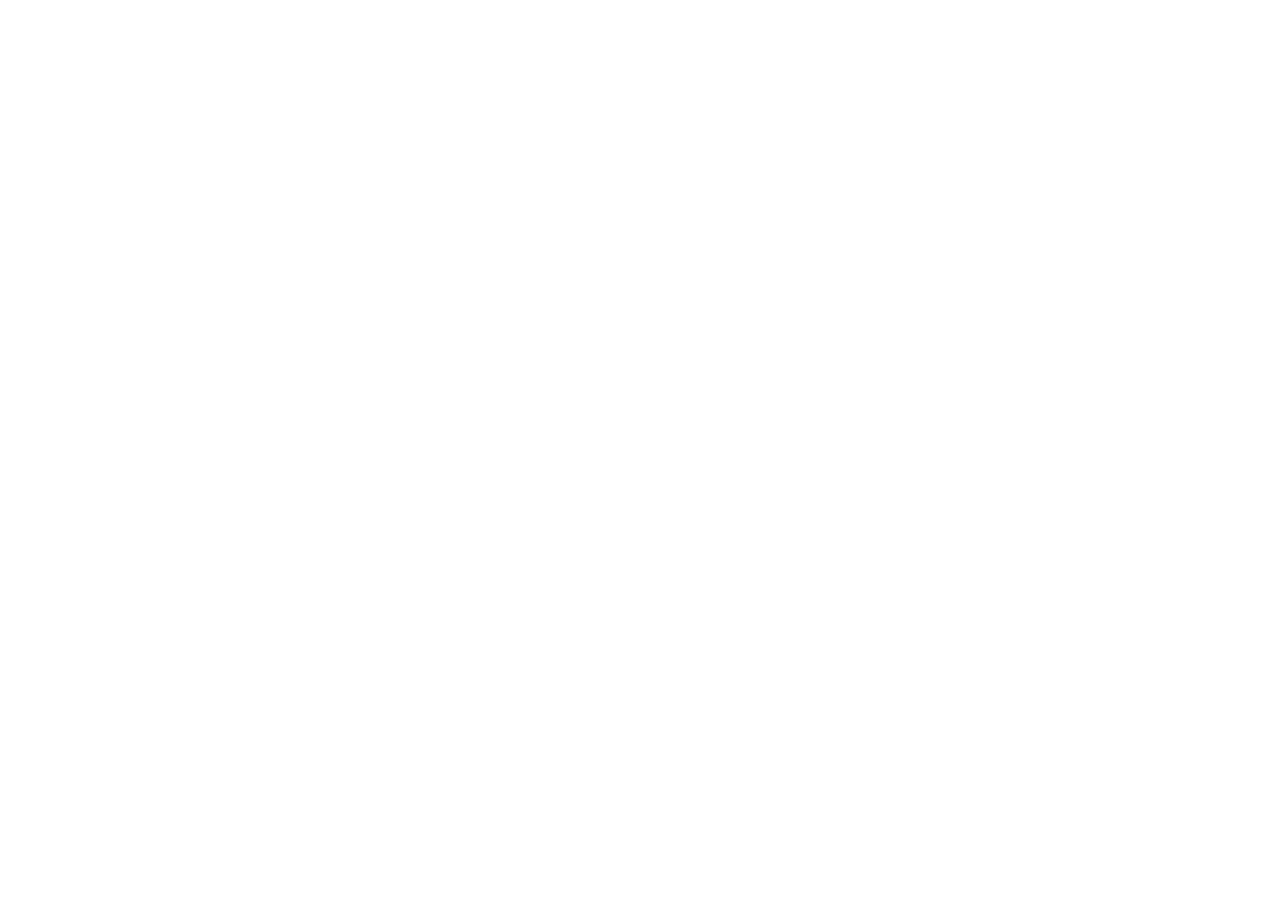
==== formulario/html_css/index.html @ 52dc6bea "Correccion de nombres de documento" ====
<!DOCTYPE html>
<html lang="en">
    <head>
        <meta charset="UTF-8">
        <meta http-equiv="X-UA-Compatible" content="IE=edge">
        <meta name="viewport" content="width=device-width, initial-scale=1.0">
        <title>FORM HTML</title>
        <link rel="stylesheet" href="style.css">
        <link rel="preconnect" href="https://fonts.googleapis.com">
        <link rel="preconnect" href="https://fonts.gstatic.com" crossorigin>
        <link href="https://fonts.googleapis.com/css2?family=Merriweather:ital,wght@0,300;0,400;0,700;0,900;1,300;1,400;1,700;1,900&family=Roboto:ital,wght@0,100;0,300;0,400;0,500;0,700;0,900;1,100;1,300;1,400;1,500;1,700;1,900&display=swap" rel="stylesheet">

        <title>HTML-CSS</title>
    </head>
    <body>
        
    </body>
</html>
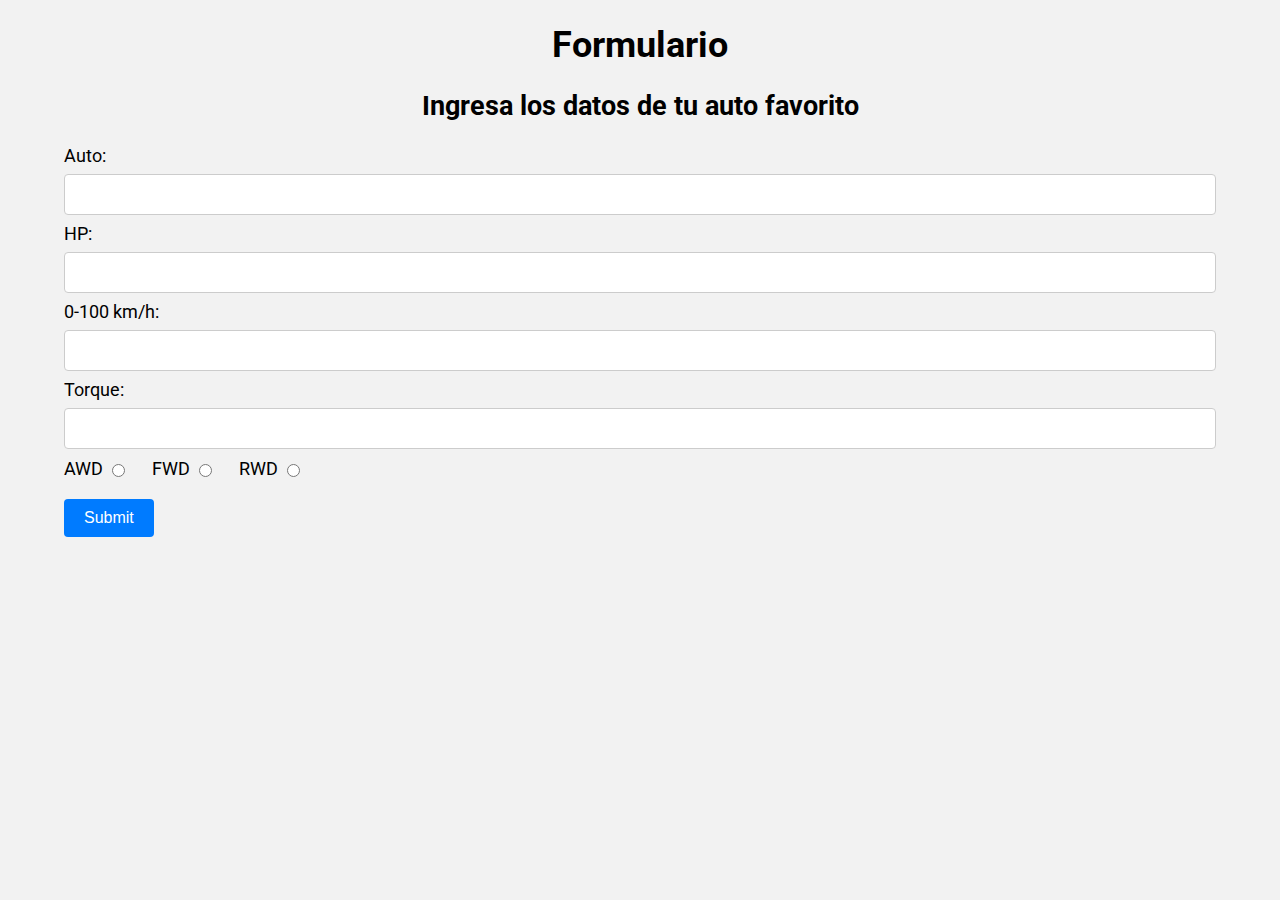
==== commit 2e3f068d: "Finalizado Listado y Formulario HTML CSS puro" ====
--- a/formulario/html_css/index.html
+++ b/formulario/html_css/index.html
@@ -5,14 +5,46 @@
         <meta http-equiv="X-UA-Compatible" content="IE=edge">
         <meta name="viewport" content="width=device-width, initial-scale=1.0">
         <title>FORM HTML</title>
-        <link rel="stylesheet" href="style.css">
+        <link rel="stylesheet" href="form_style.css">
         <link rel="preconnect" href="https://fonts.googleapis.com">
         <link rel="preconnect" href="https://fonts.gstatic.com" crossorigin>
         <link href="https://fonts.googleapis.com/css2?family=Merriweather:ital,wght@0,300;0,400;0,700;0,900;1,300;1,400;1,700;1,900&family=Roboto:ital,wght@0,100;0,300;0,400;0,500;0,700;0,900;1,100;1,300;1,400;1,500;1,700;1,900&display=swap" rel="stylesheet">
 
-        <title>HTML-CSS</title>
     </head>
     <body>
-        
+        <h1>Formulario</h1>
+        <h2>Ingresa los datos de tu auto favorito</h2>
+        <div class="form-container">
+        <form>
+            <label for="car_name">Auto:</label><br>
+            <input type="text" id="car_name" name="car_name"><br>
+            <label for="car_hp">HP:</label><br>
+            <input type="text" id="car_hp" name="car_hp"><br>
+            <label for="car_speed">0-100 km/h:</label><br>
+            <input type="text" id="car_speed" name="car_speed"><br>
+            <label for="car_torque">Torque:</label><br>
+            <input type="text" id="car_torque" name="car_torque"><br>
+
+            <div></div>
+
+            <div class="radio-container">
+                <label for="awd">AWD</label>
+                <input type="radio" id="awd" name="traccion" value="AWD">
+            </div>
+            <div class="radio-container">
+                <label for="fwd">FWD</label>
+                <input type="radio" id="fwd" name="traccion" value="FWD">
+            </div>
+            <div class="radio-container">
+                <label for="rwd">RWD</label>
+                <input type="radio" id="rwd" name="traccion" value="RWD">
+            </div>
+            
+
+            <div></div>
+
+            <input type="submit" value="Submit" class="submit-button">
+          </form>
+        </div>
     </body>
 </html>--- a/formulario/html_css/form_style.css
+++ b/formulario/html_css/form_style.css
@@ -0,0 +1,68 @@
+h1, h2{
+    text-align: center;
+}
+body{
+    background-color: #f2f2f2;
+    font-family: "Roboto",static;
+    font-size: large;
+    margin: 0;
+    padding: 0;
+}
+
+
+input[type="text"]{
+    width: 100%;
+    padding: 12px 20px;
+    margin: 8px 0;
+    display: inline-block;
+    border: 1px solid #ccc;
+    border-radius: 4px;
+    box-sizing: border-box;
+}
+
+.form-container {
+    margin: 0 auto; /* Centrar el contenedor horizontalmente */
+    max-width: 90%; /* Establecer un ancho máximo para el contenedor */
+    padding: 0 20px; /* Agregar espacio interno a la izquierda y derecha */
+}
+
+
+/* Estilo para los contenedores de los botones de radio y etiquetas */
+.radio-container {
+    display: inline-block; /* Para que los elementos se alineen en línea */
+    margin-right: 20px; /* Espacio entre cada botón de radio y su etiqueta */
+}
+
+/* Estilo para los botones de radio */
+.radio-container input[type="radio"] {
+    display: inline-block; /* Asegura que los botones de radio se alineen en línea */
+    vertical-align: middle; /* Para alinear verticalmente con las etiquetas */
+}
+
+/* Estilo para las etiquetas de los botones de radio */
+.radio-container label {
+    display: inline-block; /* Para que las etiquetas se alineen en línea */
+    vertical-align: middle; /* Para alinear verticalmente con los botones de radio */
+    margin-bottom: 0; /* Elimina el margen inferior predeterminado */
+}
+.radio-container label:hover {
+    font-weight: bold; /* Cambiar el peso de la fuente al pasar el mouse */
+}
+
+.submit-button {
+    display: block; /* Convertir el botón en un elemento de bloque */
+    margin-top: 20px; /* Añadir espacio encima del botón */
+    padding: 10px 20px; /* Ajustar el relleno del botón */
+    background-color: #007bff; /* Color de fondo */
+    color: #fff; /* Color del texto */
+    border: none; /* Eliminar el borde */
+    border-radius: 4px; /* Añadir bordes redondeados */
+    cursor: pointer; /* Cambiar el cursor al pasar por encima */
+    font-size: 16px; /* Tamaño del texto */
+    transition: background-color 0.3s ease; /* Transición suave */
+}
+
+.submit-button:hover {
+    background-color: #0056b3; /* Cambiar el color de fondo al pasar el mouse */
+}
+
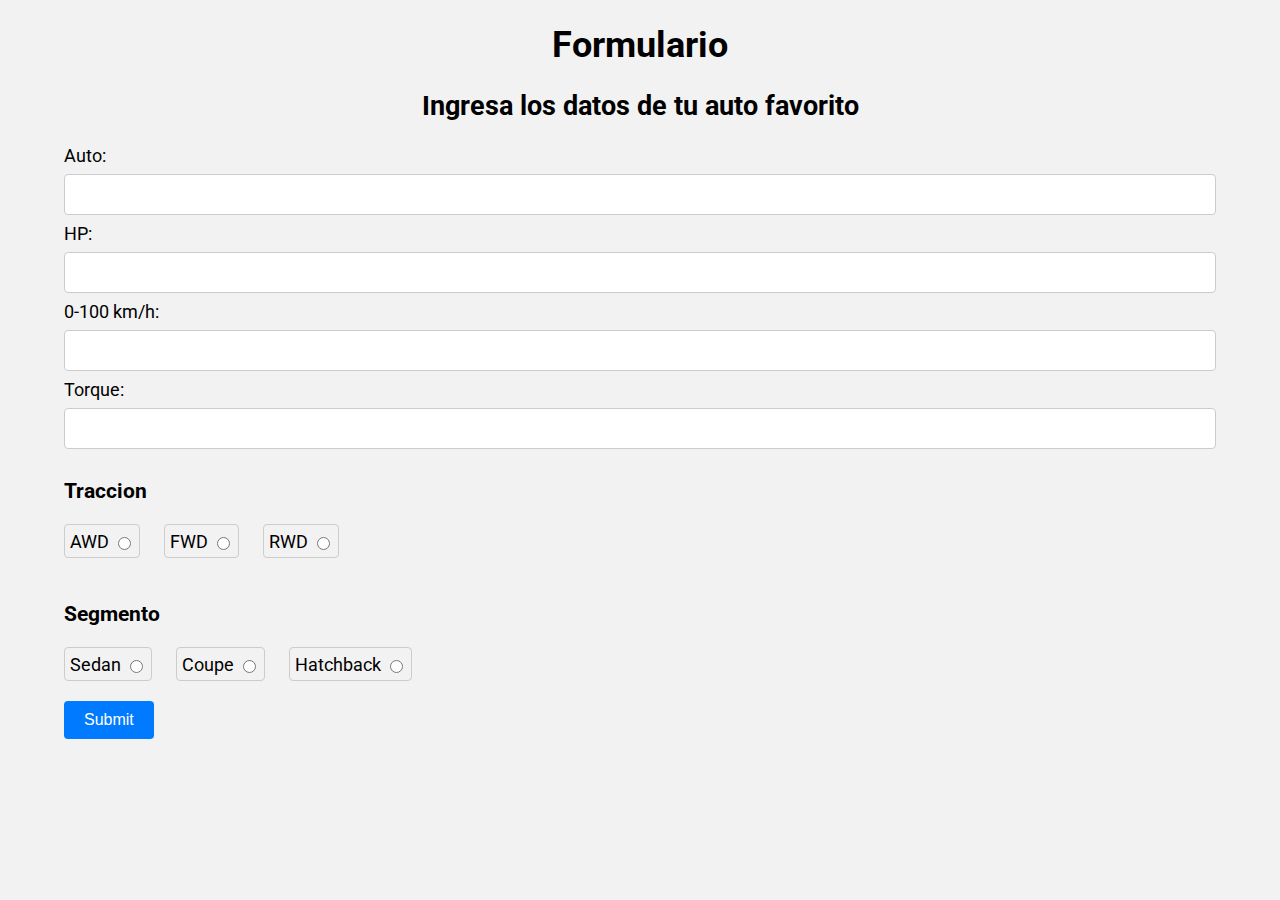
==== commit 19c24134: "Segmento added" ====
--- a/formulario/html_css/index.html
+++ b/formulario/html_css/index.html
@@ -27,19 +27,39 @@
 
             <div></div>
 
-            <div class="radio-container">
-                <label for="awd">AWD</label>
-                <input type="radio" id="awd" name="traccion" value="AWD">
+            <div class ="section-container">
+                <h3>Traccion</h3>
+                <div class="radio-container">
+                    <label for="awd">AWD</label>
+                    <input type="radio" id="awd" name="traccion" value="AWD">
+                </div>
+                <div class="radio-container">
+                    <label for="fwd">FWD</label>
+                    <input type="radio" id="fwd" name="traccion" value="FWD">
+                </div>
+                <div class="radio-container">
+                    <label for="rwd">RWD</label>
+                    <input type="radio" id="rwd" name="traccion" value="RWD">
+                </div>
             </div>
-            <div class="radio-container">
-                <label for="fwd">FWD</label>
-                <input type="radio" id="fwd" name="traccion" value="FWD">
+
+            <br>
+
+            <div class ="section-container">
+                <h3>Segmento</h3>
+                <div class="radio-container">
+                    <label for="sedan">Sedan</label>
+                    <input type="radio" id="sedan" name="segmento" value="Sedan">
+                </div>
+                <div class="radio-container">
+                    <label for="coupe">Coupe</label>
+                    <input type="radio" id="coupe" name="segmento" value="Coupe">
+                </div>
+                <div class="radio-container">
+                    <label for="hatchback">Hatchback</label>
+                    <input type="radio" id="hatchback" name="segmento" value="Hatchback">
+                </div>
             </div>
-            <div class="radio-container">
-                <label for="rwd">RWD</label>
-                <input type="radio" id="rwd" name="traccion" value="RWD">
-            </div>
-            
 
             <div></div>
 
--- a/formulario/html_css/form_style.css
+++ b/formulario/html_css/form_style.css
@@ -31,6 +31,10 @@
 .radio-container {
     display: inline-block; /* Para que los elementos se alineen en línea */
     margin-right: 20px; /* Espacio entre cada botón de radio y su etiqueta */
+    border: 1px solid #ccc; /* Añadir un delineado alrededor del contenedor */
+    border-radius: 4px; /* Añadir bordes redondeados al contenedor */
+    padding: 5px; /* Añadir un poco de espacio interno al contenedor */
+    text-align: center; /* Centrar el contenido del contenedor */
 }
 
 /* Estilo para los botones de radio */
